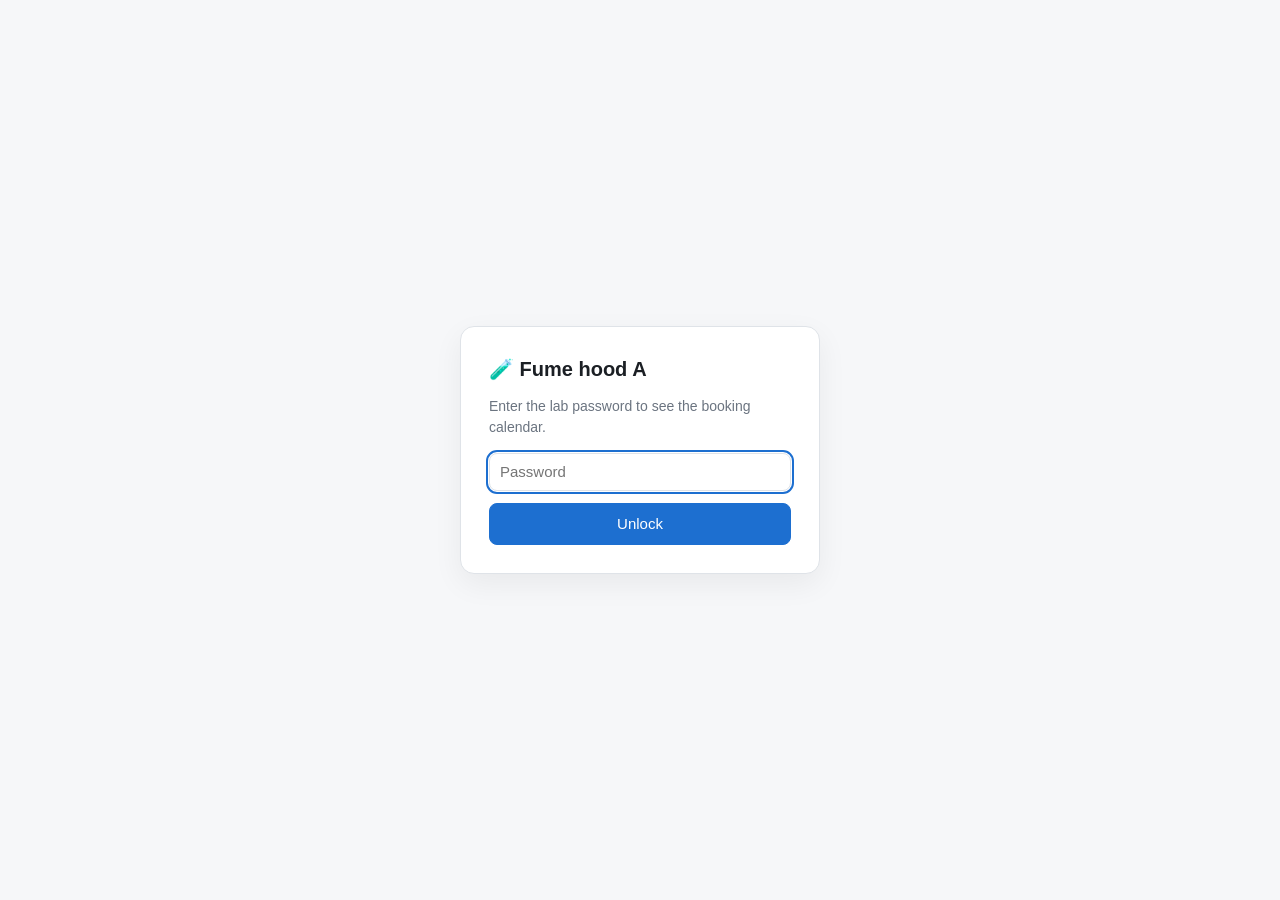
==== index.html @ 1194af2b "Fume hood booking: static week-view booking app Single shared password gate, hourly slots for one fu" ====
<!doctype html>
<html lang="en">
<head>
  <meta charset="utf-8">
  <meta name="viewport" content="width=device-width, initial-scale=1">
  <title>Fume hood booking</title>
  <link rel="stylesheet" href="style.css">
  <link rel="icon" href="data:image/svg+xml,<svg xmlns='http://www.w3.org/2000/svg' viewBox='0 0 16 16'><text y='13' font-size='13'>&#129514;</text></svg>">
</head>
<body>

  <!-- Password gate -->
  <div id="gate" class="gate">
    <form id="gate-form" class="gate-card" autocomplete="off">
      <h1 class="gate-title">🧪 <span id="gate-hood">Fume hood</span></h1>
      <p class="gate-sub">Enter the lab password to see the booking calendar.</p>
      <input id="gate-input" type="password" placeholder="Password" aria-label="Lab password" required>
      <button type="submit">Unlock</button>
      <p id="gate-error" class="gate-error" hidden>Wrong password.</p>
    </form>
  </div>

  <!-- App -->
  <div id="app" hidden>
    <header class="topbar">
      <div class="topbar-left">
        <h1 id="hood-name">Fume hood</h1>
        <span id="mode-badge" class="badge" hidden></span>
      </div>
      <div class="topbar-right">
        <label class="who">
          Booking as
          <input id="who-input" type="text" placeholder="Your name" maxlength="40" autocomplete="off">
        </label>
        <button id="lock-btn" class="ghost" title="Lock and forget the password">Lock</button>
      </div>
    </header>

    <nav class="weekbar">
      <button id="prev-week" class="ghost">← Previous</button>
      <button id="this-week" class="ghost">This week</button>
      <button id="next-week" class="ghost">Next →</button>
      <span id="week-label" class="week-label"></span>
      <span id="status" class="status" role="status"></span>
    </nav>

    <main class="grid-wrap">
      <table id="grid" class="grid"></table>
    </main>

    <footer class="hints">
      <p>Click a free slot to book it, or drag down a column to book several hours in a row. Click your own booking to release it.</p>
    </footer>
  </div>

  <script src="config.js"></script>
  <script src="store.js"></script>
  <script src="app.js"></script>
</body>
</html>
---- style.css ----
:root {
  --bg: #f6f7f9;
  --panel: #ffffff;
  --ink: #1b1f24;
  --muted: #6b7480;
  --line: #dfe3e8;
  --free: #ffffff;
  --free-hover: #e8f2ff;
  --sel: #bcdcff;
  --mine: #1f7a4d;
  --mine-bg: #dcf3e6;
  --theirs: #7a5a1f;
  --theirs-bg: #f7ecd3;
  --past: #eff1f3;
  --accent: #1d6fd0;
  --error: #b3261e;
}

@media (prefers-color-scheme: dark) {
  :root {
    --bg: #14171a;
    --panel: #1d2126;
    --ink: #e8eaed;
    --muted: #98a1ac;
    --line: #2f353c;
    --free: #1d2126;
    --free-hover: #26333f;
    --sel: #2b4d70;
    --mine: #7ddba9;
    --mine-bg: #1c3a2b;
    --theirs: #e4c281;
    --theirs-bg: #3a2f19;
    --past: #191c20;
    --accent: #5da2f5;
    --error: #f2a19b;
  }
}

* { box-sizing: border-box; }

body {
  margin: 0;
  font: 15px/1.45 -apple-system, BlinkMacSystemFont, 'Segoe UI', Roboto, sans-serif;
  color: var(--ink);
  background: var(--bg);
  -webkit-text-size-adjust: 100%;
}

button {
  font: inherit;
  cursor: pointer;
  border-radius: 8px;
  border: 1px solid var(--line);
  background: var(--panel);
  color: var(--ink);
  padding: 7px 12px;
}

button:hover { border-color: var(--accent); color: var(--accent); }

input {
  font: inherit;
  color: var(--ink);
  background: var(--panel);
  border: 1px solid var(--line);
  border-radius: 8px;
  padding: 7px 10px;
}

input:focus-visible, button:focus-visible {
  outline: 2px solid var(--accent);
  outline-offset: 1px;
}

/* ---- gate ---- */

.gate {
  min-height: 100vh;
  display: grid;
  place-items: center;
  padding: 24px;
}

.gate-card {
  width: min(360px, 100%);
  background: var(--panel);
  border: 1px solid var(--line);
  border-radius: 14px;
  padding: 28px;
  display: grid;
  gap: 12px;
  box-shadow: 0 10px 30px rgb(0 0 0 / 6%);
}

.gate-title { margin: 0; font-size: 20px; }
.gate-sub { margin: 0 0 4px; color: var(--muted); font-size: 14px; }
.gate-card button { background: var(--accent); border-color: var(--accent); color: #fff; padding: 9px; }
.gate-card button:hover { filter: brightness(1.08); color: #fff; }
.gate-error { margin: 0; color: var(--error); font-size: 14px; }

/* ---- chrome ---- */

.topbar, .weekbar {
  display: flex;
  align-items: center;
  gap: 10px;
  flex-wrap: wrap;
  padding: 12px 16px;
  background: var(--panel);
  border-bottom: 1px solid var(--line);
}

.topbar-left { display: flex; align-items: center; gap: 10px; flex-wrap: wrap; }
.topbar-right { margin-left: auto; display: flex; align-items: center; gap: 10px; }
.topbar h1 { margin: 0; font-size: 17px; }

.badge {
  font-size: 12px;
  color: var(--theirs);
  background: var(--theirs-bg);
  border-radius: 999px;
  padding: 3px 9px;
}

.who { display: flex; align-items: center; gap: 7px; font-size: 13px; color: var(--muted); }
.who input { width: 150px; }
.week-label { font-weight: 600; }
.status { font-size: 13px; color: var(--muted); }
.status.error { color: var(--error); }

/* ---- grid ---- */

.grid-wrap { padding: 16px; overflow-x: auto; }

.grid {
  border-collapse: separate;
  border-spacing: 3px;
  width: 100%;
  min-width: 620px;
  table-layout: fixed;
}

.corner { width: 62px; }

.day-head {
  padding: 6px 4px;
  font-weight: 600;
  border-radius: 8px;
  background: var(--panel);
  border: 1px solid var(--line);
}

.day-head.today { border-color: var(--accent); color: var(--accent); }
.day-head .dow { display: block; font-size: 13px; }
.day-head .dom { display: block; font-size: 11px; color: var(--muted); font-weight: 400; }

.hour-head {
  width: 62px;
  font-size: 12px;
  font-weight: 500;
  color: var(--muted);
  text-align: right;
  padding-right: 6px;
}

.slot {
  height: 34px;
  border-radius: 7px;
  border: 1px solid var(--line);
  font-size: 12px;
  text-align: center;
  overflow: hidden;
  white-space: nowrap;
  text-overflow: ellipsis;
  user-select: none;
  touch-action: none;
}

.slot.free { background: var(--free); cursor: pointer; }
.slot.free:hover { background: var(--free-hover); border-color: var(--accent); }
.slot.selected { background: var(--sel); border-color: var(--accent); }
.slot.past { background: var(--past); border-style: dashed; }

.slot.booked { cursor: pointer; font-weight: 500; }
.slot.mine { background: var(--mine-bg); color: var(--mine); border-color: var(--mine); }
.slot.theirs { background: var(--theirs-bg); color: var(--theirs); border-color: var(--theirs); }
.slot.booked:hover { filter: brightness(0.96); }

.hints { padding: 0 16px 24px; color: var(--muted); font-size: 13px; }
.hints p { margin: 0; }

@media (max-width: 560px) {
  .topbar-right { margin-left: 0; width: 100%; }
  .who input { flex: 1; width: auto; }
}
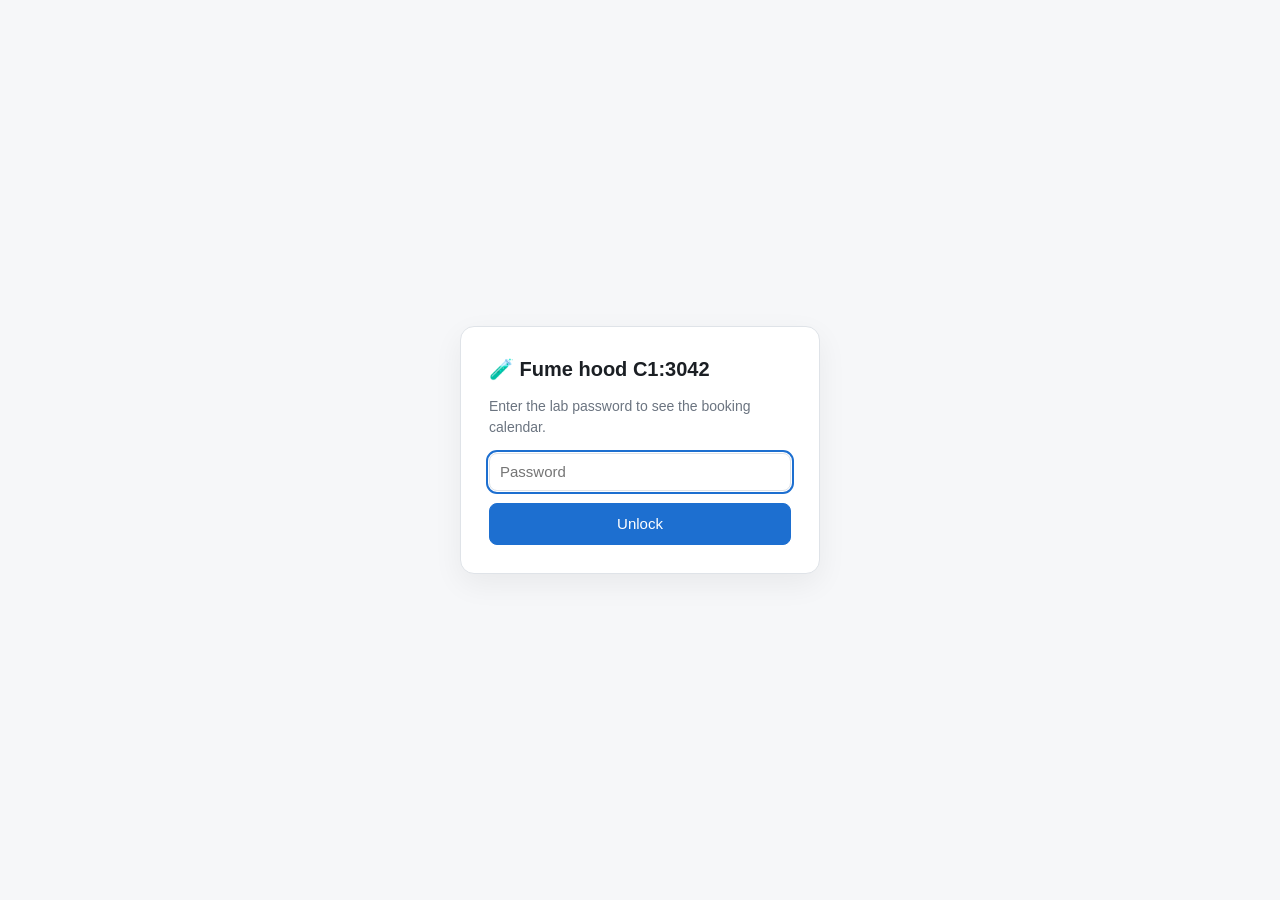
==== commit e0c50620: "Release a whole multi-hour booking in one go Clicking any hour of a booking now offers to release th" ====
--- a/index.html
+++ b/index.html
@@ -49,8 +49,18 @@
     </main>
 
     <footer class="hints">
-      <p>Click a free slot to book it, or drag down a column to book several hours in a row. Click your own booking to release it.</p>
+      <p>Click a free slot to book it, or drag down a column to book several hours in a row. Click a booking to release it.</p>
     </footer>
+
+    <dialog id="release-dialog" class="modal" aria-labelledby="release-title">
+      <h2 id="release-title">Release booking</h2>
+      <p id="release-body"></p>
+      <div class="modal-actions">
+        <button type="button" id="release-keep" class="ghost">Keep it</button>
+        <button type="button" id="release-one"></button>
+        <button type="button" id="release-block" class="danger"></button>
+      </div>
+    </dialog>
   </div>
 
   <script src="config.js"></script>
--- a/style.css
+++ b/style.css
@@ -38,6 +38,9 @@
 
 * { box-sizing: border-box; }
 
+/* Author `display` rules would otherwise beat the UA rule for [hidden]. */
+[hidden] { display: none !important; }
+
 body {
   margin: 0;
   font: 15px/1.45 -apple-system, BlinkMacSystemFont, 'Segoe UI', Roboto, sans-serif;
@@ -186,6 +189,37 @@
 .slot.theirs { background: var(--theirs-bg); color: var(--theirs); border-color: var(--theirs); }
 .slot.booked:hover { filter: brightness(0.96); }
 
+/* ---- release dialog ---- */
+
+.modal {
+  border: 1px solid var(--line);
+  border-radius: 14px;
+  background: var(--panel);
+  color: var(--ink);
+  padding: 22px;
+  max-width: min(420px, calc(100vw - 32px));
+  box-shadow: 0 18px 50px rgb(0 0 0 / 22%);
+}
+
+.modal::backdrop { background: rgb(0 0 0 / 38%); }
+.modal h2 { margin: 0 0 8px; font-size: 17px; }
+.modal p { margin: 0 0 18px; color: var(--muted); }
+
+.modal-actions {
+  display: flex;
+  flex-wrap: wrap;
+  gap: 8px;
+  justify-content: flex-end;
+}
+
+.modal-actions button.danger {
+  background: var(--error);
+  border-color: var(--error);
+  color: #fff;
+}
+
+.modal-actions button.danger:hover { filter: brightness(1.08); color: #fff; }
+
 .hints { padding: 0 16px 24px; color: var(--muted); font-size: 13px; }
 .hints p { margin: 0; }
 
